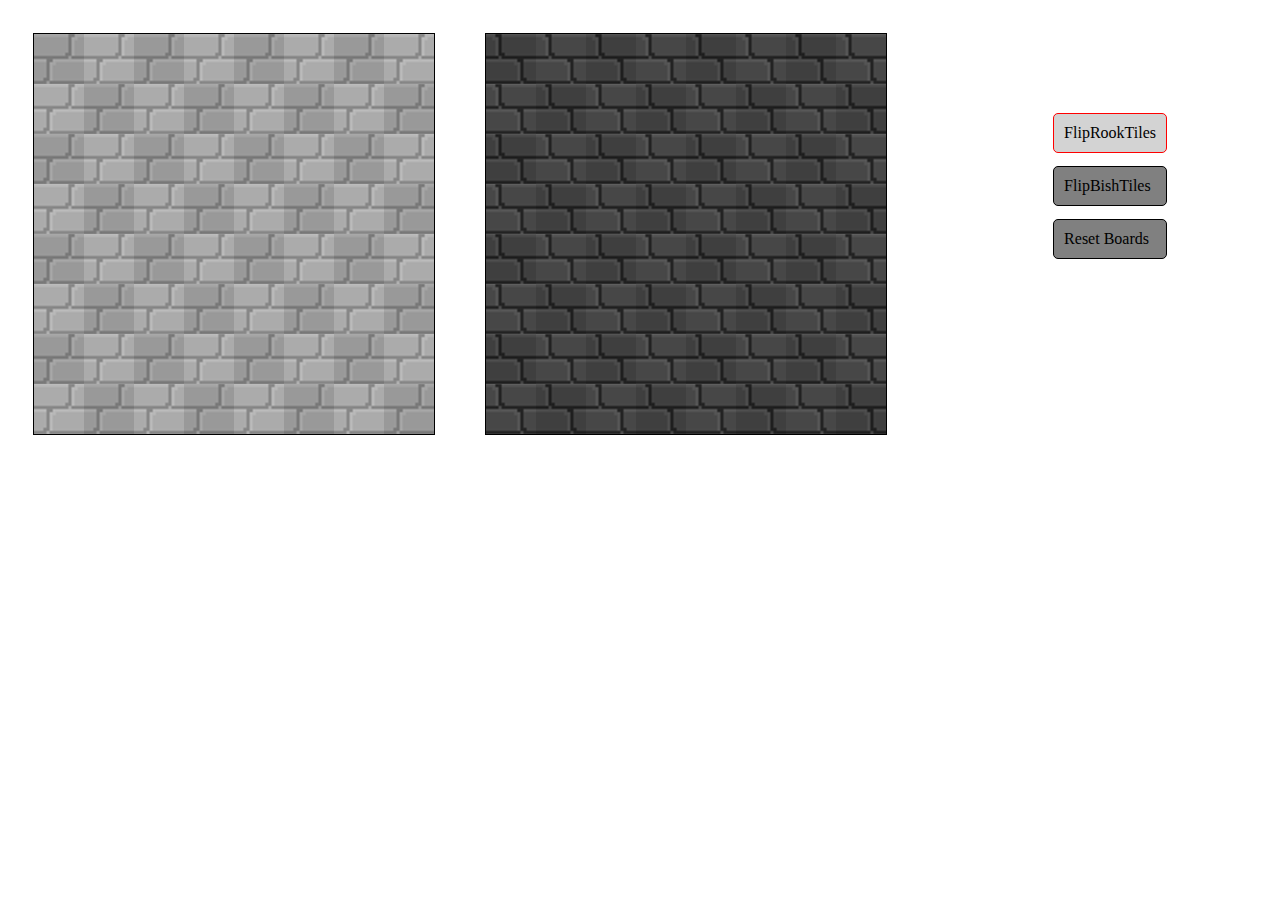
==== index.html @ 0bc54f74 "moved all files up one directory so they are immediately seen rather than one folder down" ====
<html>
<head>
	<title>FlipSide Demo</title>
	<style>
	canvas {
		margin: 25px;
		border: 1px solid black;
		float: left;
	}
	.buttons {
		position: absolute;
		top: 100px;
		right: 100px;
	}
	.button {
		padding: 10px;
		background: gray;
		border: 1px solid black;
		-webkit-border-radius: 5px;
		-moz-border-radius: 5px;
		border-radius: 5px;
		margin: 13px;
		cursor: pointer;
	}
	.button.active {
		border: 1px solid red;
		background: LightGray;
	}
	</style>
	<script src="jquery.1.10.2.min.js"></script>
</head>
<body>
	<canvas id="white" width="400" height="400"></canvas>
	<canvas id="black" width="400" height="400"></canvas>
	<div class="buttons">
		<div class="button active" id="rook" onclick="changeClickHandler('rook',flipRookTiles);">FlipRookTiles</div>
		<div class="button" id="bish" onclick="changeClickHandler('bish',flipBishTiles);">FlipBishTiles</div>
		<div class="button" onclick="reset();">Reset Boards</div>
	</div>
	<script src="flipside.js"></script>
</body>
</html>
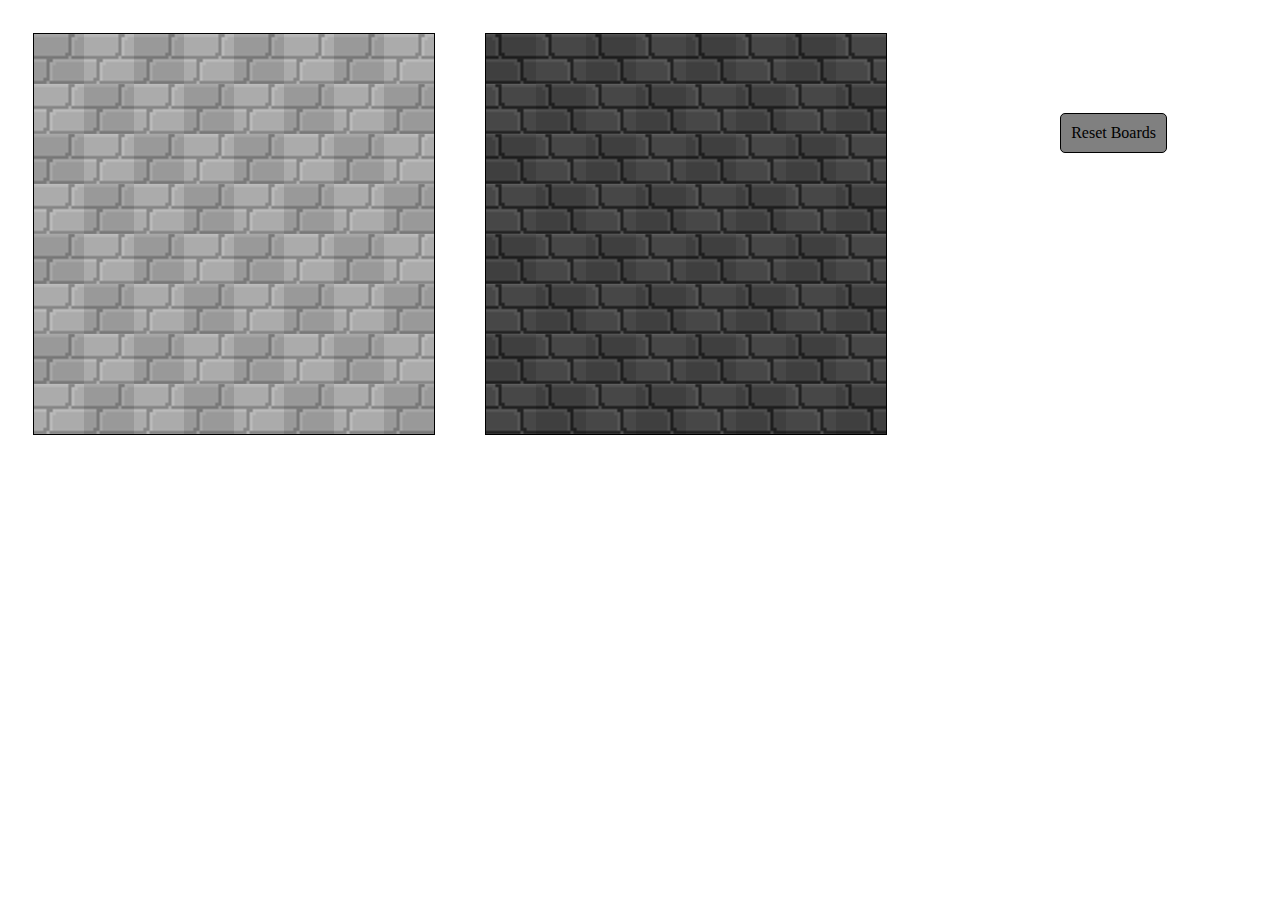
==== commit 0ddd3f26: "Added onclick event to select units and perform their move or attack action" ====
--- a/index.html
+++ b/index.html
@@ -33,8 +33,6 @@
 	<canvas id="white" width="400" height="400"></canvas>
 	<canvas id="black" width="400" height="400"></canvas>
 	<div class="buttons">
-		<div class="button active" id="rook" onclick="changeClickHandler('rook',flipRookTiles);">FlipRookTiles</div>
-		<div class="button" id="bish" onclick="changeClickHandler('bish',flipBishTiles);">FlipBishTiles</div>
 		<div class="button" onclick="reset();">Reset Boards</div>
 	</div>
 	<script src="flipside.js"></script>
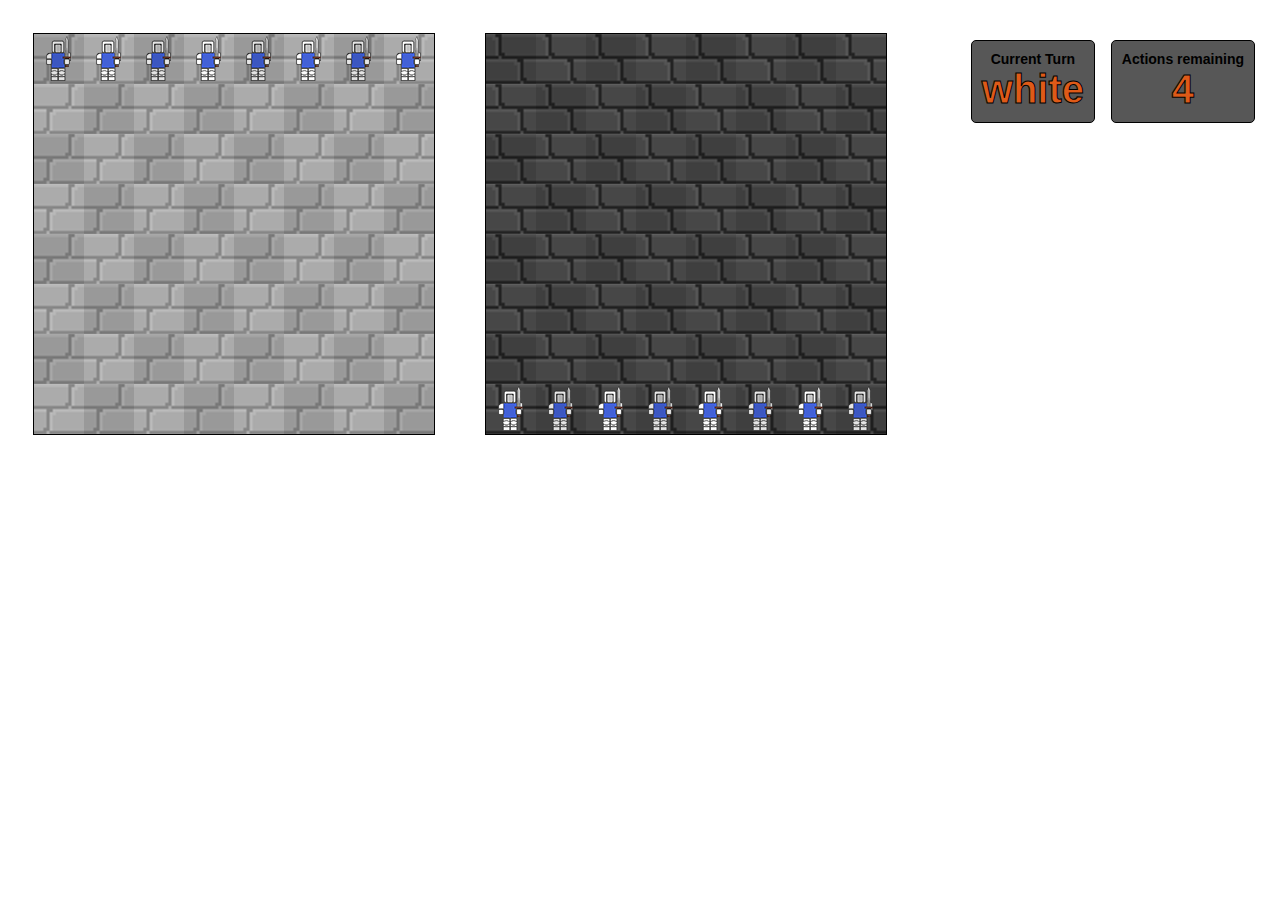
==== commit 8f961b51: "movements, unit placement, ui changes, etc etc" ====
--- a/index.html
+++ b/index.html
@@ -1,39 +1,20 @@
 <html>
 <head>
 	<title>FlipSide Demo</title>
-	<style>
-	canvas {
-		margin: 25px;
-		border: 1px solid black;
-		float: left;
-	}
-	.buttons {
-		position: absolute;
-		top: 100px;
-		right: 100px;
-	}
-	.button {
-		padding: 10px;
-		background: gray;
-		border: 1px solid black;
-		-webkit-border-radius: 5px;
-		-moz-border-radius: 5px;
-		border-radius: 5px;
-		margin: 13px;
-		cursor: pointer;
-	}
-	.button.active {
-		border: 1px solid red;
-		background: LightGray;
-	}
-	</style>
+	<link rel=StyleSheet href="index.css" type="text/css" media="screen">
 	<script src="jquery.1.10.2.min.js"></script>
 </head>
 <body>
 	<canvas id="white" width="400" height="400"></canvas>
 	<canvas id="black" width="400" height="400"></canvas>
-	<div class="buttons">
-		<div class="button" onclick="reset();">Reset Boards</div>
+
+	<div class="ui_element actions_left">
+		<span class="info">Actions remaining</span></br>
+		<span class="ui_value" id="actions_left">4</span>
+	</div>
+	<div class="ui_element current_turn">
+		<span class="info">Current Turn</span></br>
+		<span class="ui_value" id="current_player">white</span>
 	</div>
 	<script src="flipside.js"></script>
 </body>
--- a/index.css
+++ b/index.css
@@ -0,0 +1,57 @@
+.ui_element{
+	position: absolute;
+	background-color: #575757;
+	padding: 10px;
+	border: 1px solid black;
+	-webkit-border-radius: 5px;
+	-moz-border-radius: 5px;
+	text-align: center;
+}
+.actions_left{
+	top: 40px;
+	right: 25px;
+}
+.current_turn{
+	top:40px;
+	right:185px;
+}
+.ui_value{
+	font-family: verdana, sans-serif;
+	color: #DE5A18;
+	font-size: 40px;
+	font-weight: bold;
+	-webkit-text-stroke-width: 1px;
+   	-webkit-text-stroke-color: black;
+}
+.info{
+	font-family: helvetica, sans-serif;
+	color: #000000;
+	font-size: 14px;
+	font-weight: bold;
+}
+
+
+canvas {
+	margin: 25px;
+	border: 1px solid black;
+	float: left;
+}
+.buttons {
+	position: absolute;
+	top: 130px;
+	right: 100px;
+}
+.button {
+	padding: 10px;
+	background: gray;
+	border: 1px solid black;
+	-webkit-border-radius: 5px;
+	-moz-border-radius: 5px;
+	border-radius: 5px;
+	margin: 13px;
+	cursor: pointer;
+}
+.button.active {
+	border: 1px solid red;
+	background: LightGray;
+}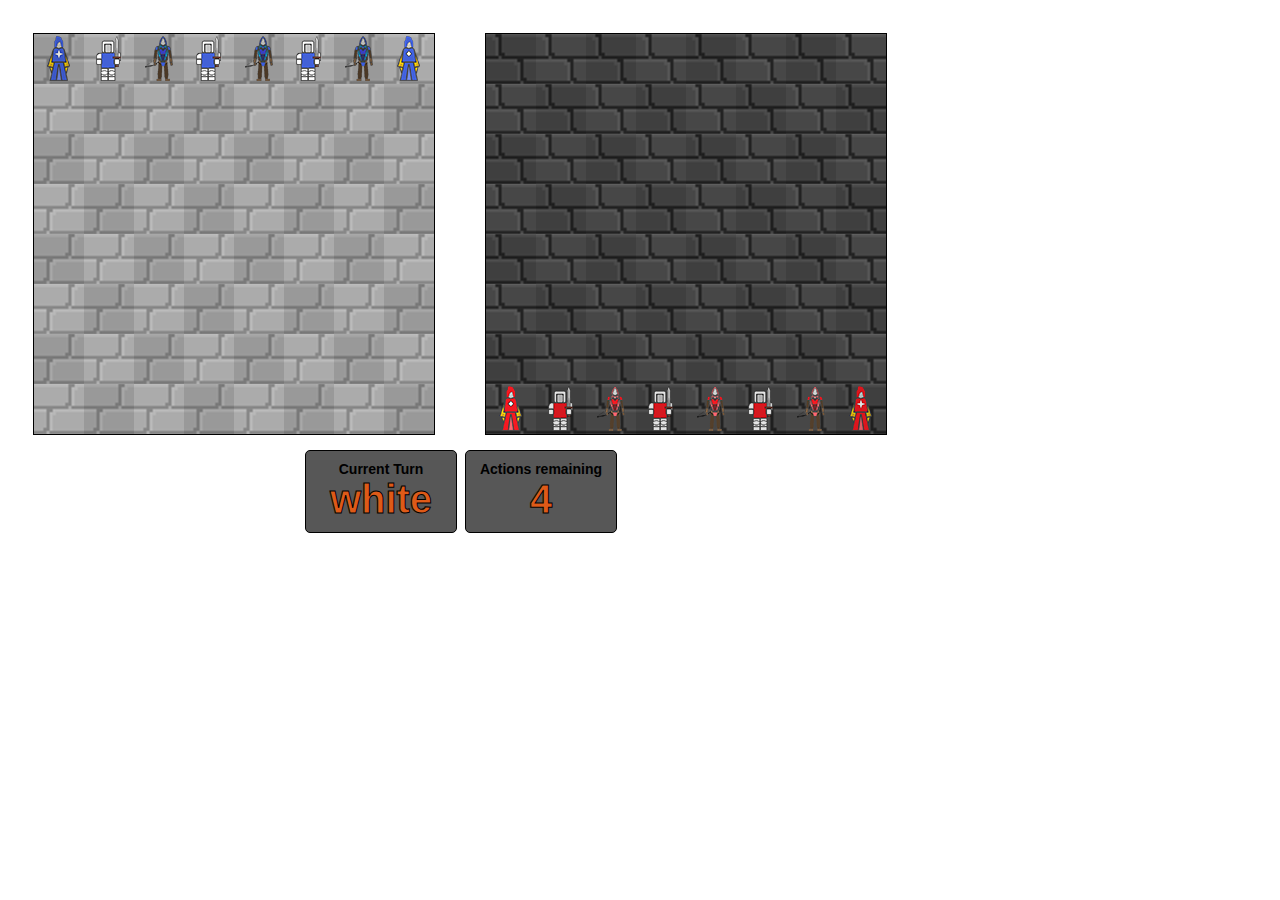
==== commit 08e7af13: "adding tile location and unit board locaiton logic to prevent unit from crossing to other board. sti" ====
--- a/index.html
+++ b/index.html
@@ -8,14 +8,21 @@
 	<canvas id="white" width="400" height="400"></canvas>
 	<canvas id="black" width="400" height="400"></canvas>
 
+	<!-- current player's remaining number of actions -->
 	<div class="ui_element actions_left">
 		<span class="info">Actions remaining</span></br>
 		<span class="ui_value" id="actions_left">4</span>
 	</div>
+
+	<!-- displays whose turn it is -->
 	<div class="ui_element current_turn">
 		<span class="info">Current Turn</span></br>
 		<span class="ui_value" id="current_player">white</span>
 	</div>
+
+	<!-- flip tiles button for wizard attack -->
+	<button id="wizard_flip" onclick="javascript:blah();" style="display:none;">Flip Spell</button>
+
 	<script src="flipside.js"></script>
 </body>
 </html>--- a/index.css
+++ b/index.css
@@ -6,14 +6,16 @@
 	-webkit-border-radius: 5px;
 	-moz-border-radius: 5px;
 	text-align: center;
+	cursor: default;
+	width: 130px;
 }
 .actions_left{
-	top: 40px;
-	right: 25px;
+	top: 450px;
+	left: 465px;
 }
 .current_turn{
-	top:40px;
-	right:185px;
+	top:450px;
+	left:305;
 }
 .ui_value{
 	font-family: verdana, sans-serif;
@@ -29,8 +31,14 @@
 	font-size: 14px;
 	font-weight: bold;
 }
-
-
+body {
+  -webkit-touch-callout: none;
+  -webkit-user-select: none;
+  -khtml-user-select: none;
+  -moz-user-select: none;
+  -ms-user-select: none;
+  user-select: none;
+}
 canvas {
 	margin: 25px;
 	border: 1px solid black;
@@ -41,7 +49,7 @@
 	top: 130px;
 	right: 100px;
 }
-.button {
+button {
 	padding: 10px;
 	background: gray;
 	border: 1px solid black;
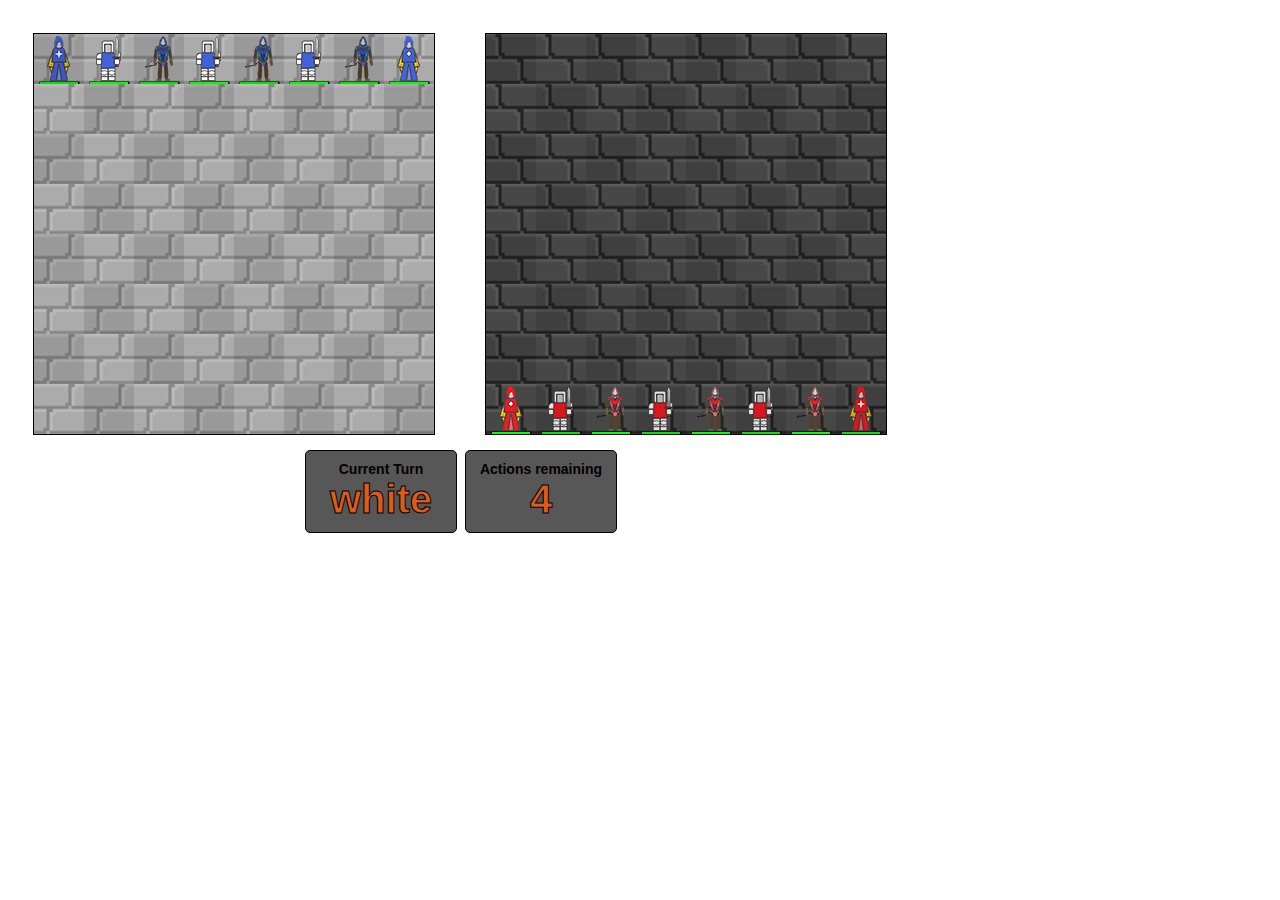
==== commit 05dc57e6: "Units attack, health is shown, units cannot move between boards, wizard flips" ====
--- a/index.html
+++ b/index.html
@@ -21,7 +21,7 @@
 	</div>
 
 	<!-- flip tiles button for wizard attack -->
-	<button id="wizard_flip" onclick="javascript:blah();" style="display:none;">Flip Spell</button>
+	<button id="wizard_flip" onclick="flipClick(event);" style="display:none;">Flip Spell</button>
 
 	<script src="flipside.js"></script>
 </body>
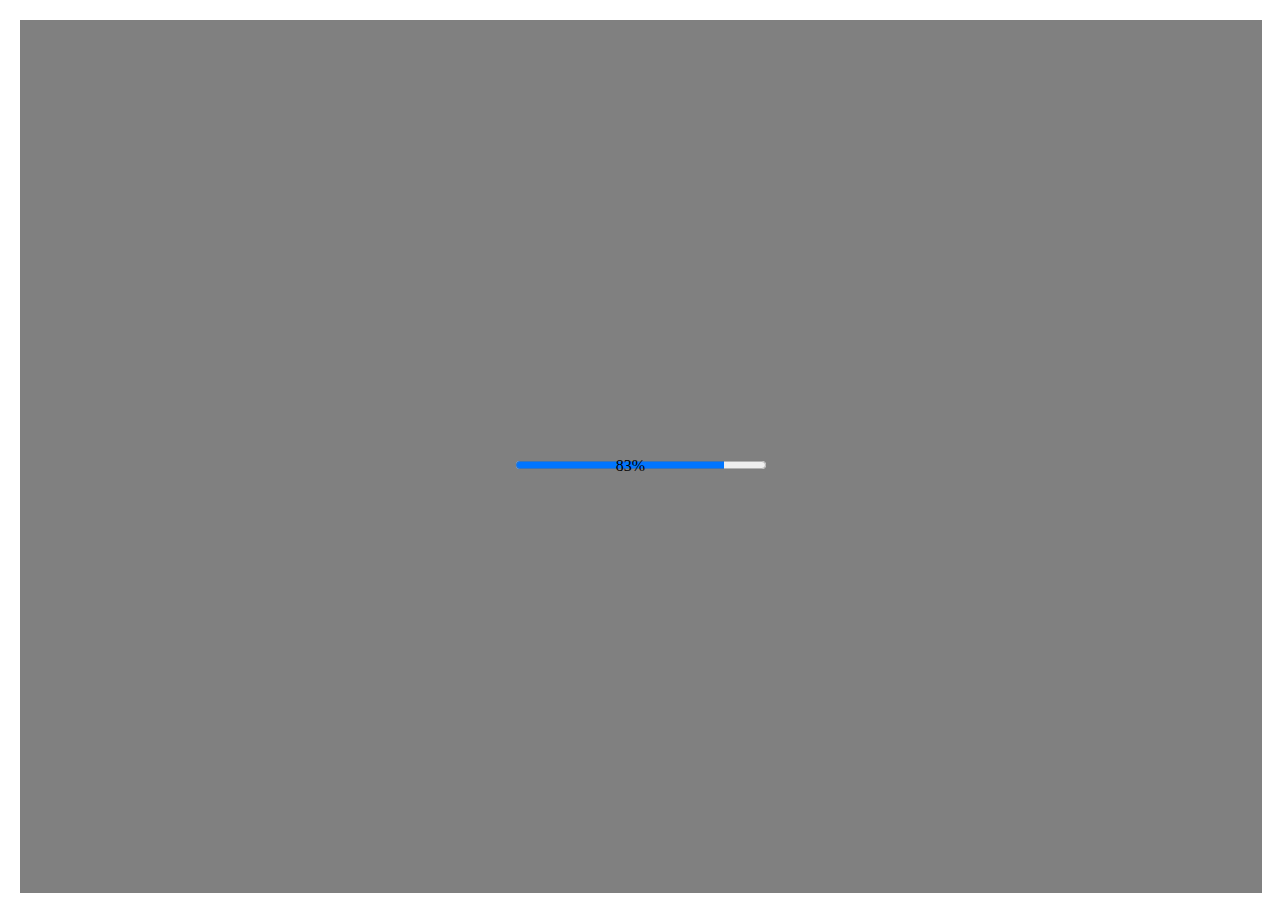
==== commit b3585349: "Added sound and game menu started" ====
--- a/index.html
+++ b/index.html
@@ -5,6 +5,22 @@
 	<script src="jquery.1.10.2.min.js"></script>
 </head>
 <body>
+	<div class="menu">
+		<div class="main">
+			<div class="audio">
+				<div class="sound-on"></div>
+				<div class="sound-off"></div>
+			</div>
+			<div class="play">Play</div>
+			<div class="How to Play">How to Play</div>
+			<div class="credits">Credits</div>
+		</div>
+		<div class="progress">
+			<div id="percent"></div>
+			<progress id='p' value = '0'></progress>
+		</div>
+	</div>
+
 	<canvas id="white" width="400" height="400"></canvas>
 	<canvas id="black" width="400" height="400"></canvas>
 
--- a/index.css
+++ b/index.css
@@ -1,3 +1,67 @@
+.menu {
+	position: absolute;
+	top: 20px;
+	left: 20px;
+	z-index: 5;
+	width: 97%;
+	height: 97%;
+	background-color: grey;
+}
+
+.main {
+	display: none;
+	font-size: 3em;
+	font-family: arial;
+	text-align: center;
+	padding: 3em;
+}
+.main > div {
+	margin: 40px;
+	cursor: pointer;
+}
+.main > div:hover {
+	color: yellow;
+}
+.main > .audio {
+	position: absolute;
+	margin: 0;
+	right: 10px;
+	top: 10px;
+	width: 30px;
+	height: 25px;
+	display: block;
+}
+
+.sound-on {
+	width: 30px;
+	height: 25px;
+	background-image: url('imgs/soundOn.png');
+	background-repeat: no-repeat;
+}
+
+.sound-off {
+	width: 30px;
+	height: 25px;
+	display: none;
+	background-image: url('imgs/soundOff.png');
+	background-repeat: no-repeat;
+}
+
+.progress {
+	position: absolute;
+	top: 50%;
+	left: 50%;
+	height: 240px;
+	margin-left: -125px;
+}
+#percent {
+	position: absolute;
+	left: 100px;
+}
+#p {
+	width: 250px;
+}
+
 .ui_element{
 	position: absolute;
 	background-color: #575757;
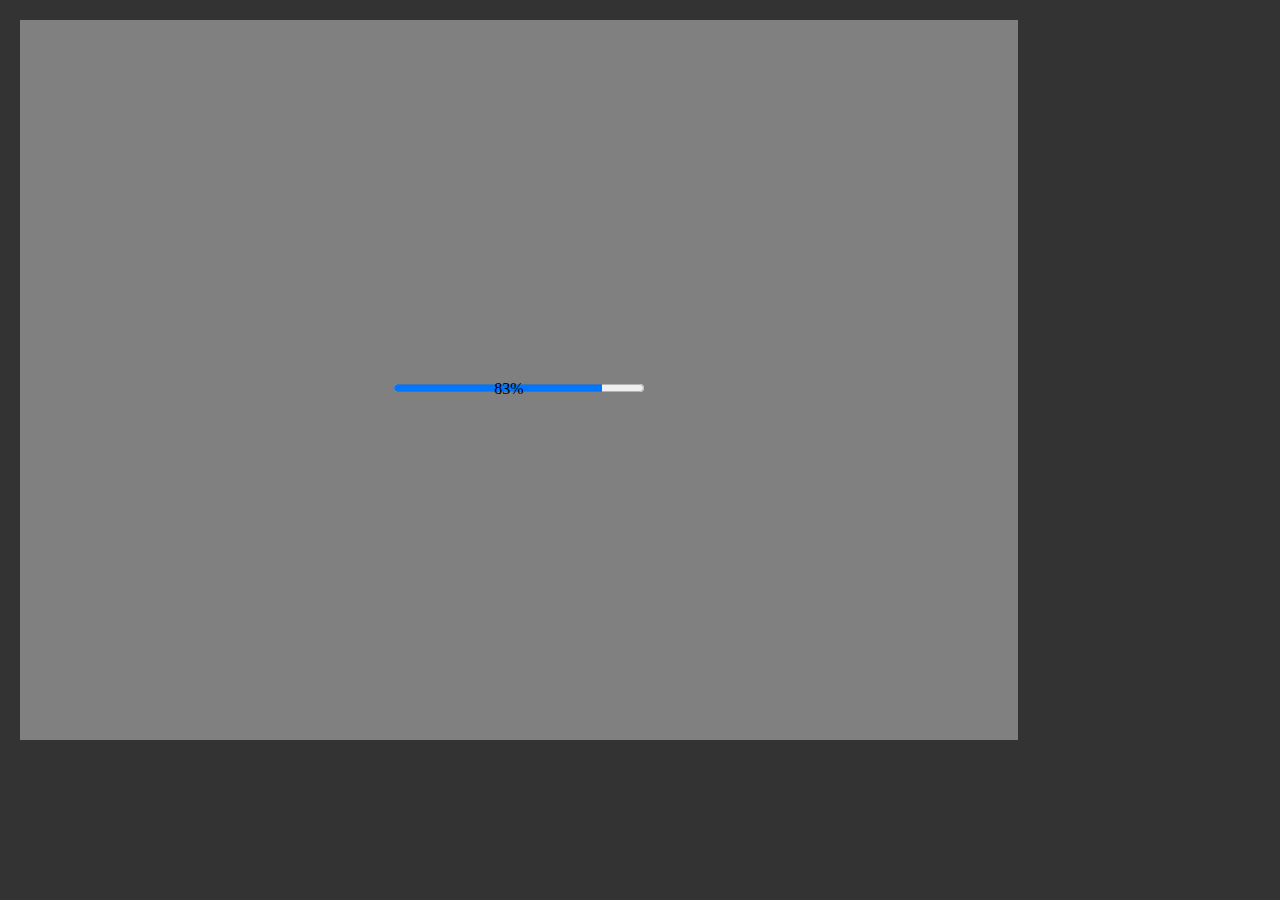
==== commit ab96e074: "Credits screen" ====
--- a/index.html
+++ b/index.html
@@ -12,8 +12,21 @@
 				<div class="sound-off"></div>
 			</div>
 			<div class="play">Play</div>
-			<div class="How to Play">How to Play</div>
-			<div class="credits">Credits</div>
+			<div class="how-to-play">How to Play</div>
+			<div class="credit">Credits</div>
+		</div>
+		<div class="credits">
+			<div class="art">
+				<h3>Artwork</h3>
+				<div>Joshua Tolibas</div>
+				<div><a href="http://opengameart.org/users/jap">Joakim Persson</a></div>
+			</div>
+			<div class="music">
+				<h3>Music</h3>
+				<div><a href="http://opengameart.org/users/yubatake">Yubatake</a></div>
+				<div><a href="http://opengameart.org/users/jukeri12">jukeri12</a></div>
+			</div>
+			<div class="back">Back</div>
 		</div>
 		<div class="progress">
 			<div id="percent"></div>
--- a/index.css
+++ b/index.css
@@ -1,10 +1,14 @@
+body {
+	background-color: #333;
+}
+
 .menu {
 	position: absolute;
 	top: 20px;
 	left: 20px;
 	z-index: 5;
-	width: 97%;
-	height: 97%;
+	width: 78%;
+	height: 80%;
 	background-color: grey;
 }
 
@@ -14,10 +18,14 @@
 	font-family: arial;
 	text-align: center;
 	padding: 3em;
+	background-image: url('imgs/wizardtower.png');
+	background-repeat: no-repeat;
+	background-position: center;
 }
 .main > div {
 	margin: 40px;
 	cursor: pointer;
+	color: white;
 }
 .main > div:hover {
 	color: yellow;
@@ -30,6 +38,44 @@
 	width: 30px;
 	height: 25px;
 	display: block;
+}
+
+.credits {
+	display: none;
+	font-size: 2em;
+	font-family: arial;
+	text-align: center;
+	padding: 2em;
+	background-image: url('imgs/gate.png');
+	background-repeat: no-repeat;
+	background-position: center;
+	color: white;
+	height: 80%;
+}
+
+.art {
+	position: absolute;
+	left: 50px;
+}
+.music {
+	position: absolute;
+	right: 50px;
+}
+.back {
+	position: absolute;
+	bottom: 50px;
+	left: 50px;
+	cursor: pointer;
+}
+
+.credits a {
+	color: white;
+	text-decoration: none;
+}
+
+.credits h3 {
+	font-weight: 600;
+	text-decoration: underline;
 }
 
 .sound-on {
